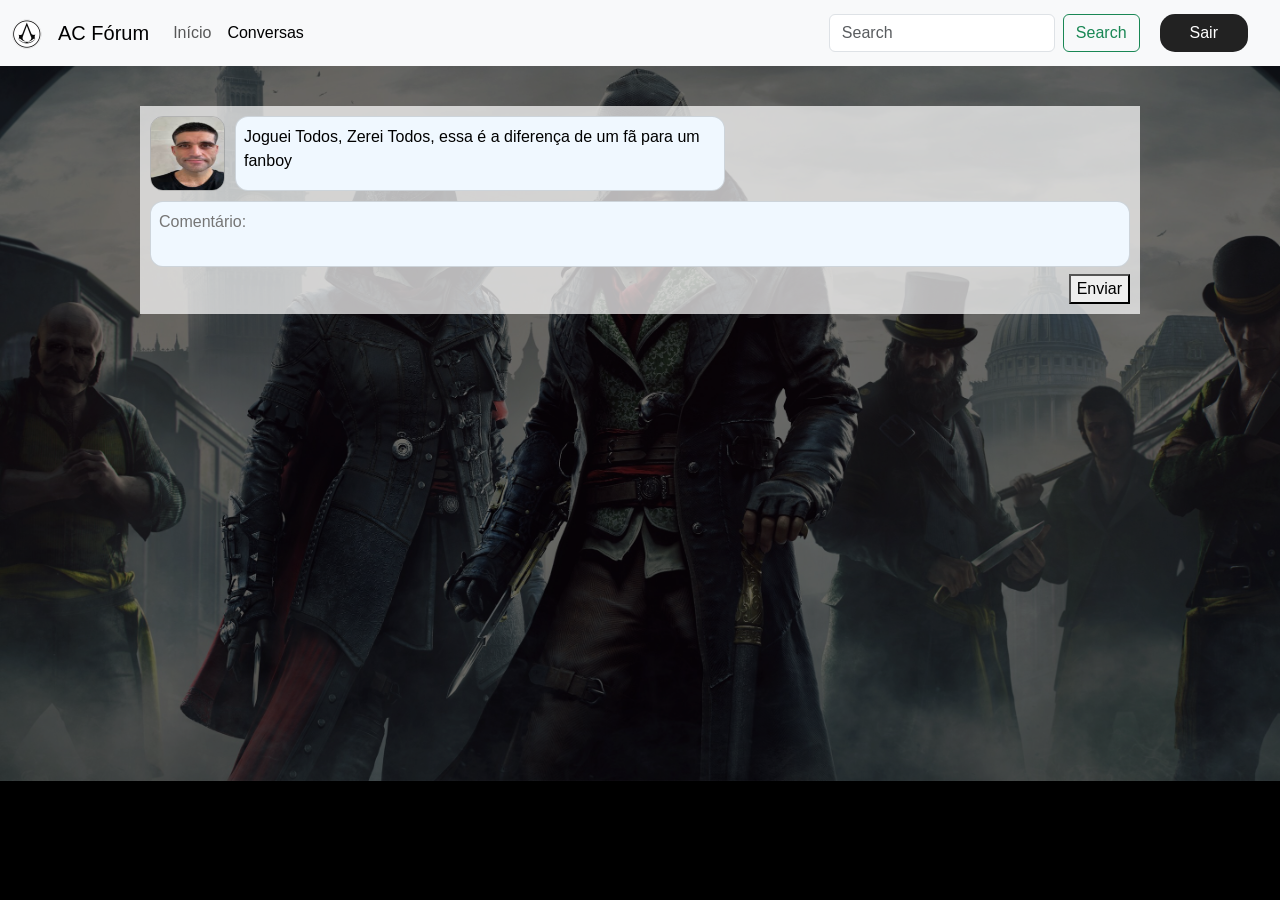
==== comentarios.html @ a1e3f80f "add - style da aba de comentarios" ====
<!DOCTYPE html>
<html lang="en">

<head>
    <meta charset="UTF-8">
    <meta name="viewport" content="width=device-width, initial-scale=1.0">
    <title>Comentários</title>
    <link href="https://cdn.jsdelivr.net/npm/bootstrap@5.3.8/dist/css/bootstrap.min.css" rel="stylesheet"
        integrity="sha384-sRIl4kxILFvY47J16cr9ZwB07vP4J8+LH7qKQnuqkuIAvNWLzeN8tE5YBujZqJLB" crossorigin="anonymous">
    <link rel="stylesheet" href="style.css">
</head>

<body id="body_comentario">

    <header>
        <nav class="navbar navbar-expand-lg bg-body-tertiary d-flex m-0">
            <div class="container-fluid">
                <a class="navbar-brand" href="#">
                    <img src="assets/images/Assassins_Creed_Logo_PNG.png" alt="Bootstrap" width="30" height="30">
                </a>
                <a class="navbar-brand" href="#">AC Fórum</a>
                <button class="navbar-toggler" type="button" data-bs-toggle="collapse"
                    data-bs-target="#navbarSupportedContent">
                    <span class="navbar-toggler-icon"></span>
                </button>
                <div class="collapse navbar-collapse" id="navbarSupportedContent">
                    <ul class="navbar-nav me-auto mb-2 mb-lg-0">
                        <li class="nav-item">
                            <a class="nav-link" aria-current="page" href="forum.html">Início</a>
                        </li>
                        <li class="nav-item">
                            <a class="nav-link active" href="#">Conversas</a>
                        </li>

                    </ul>
                    <form class="d-flex" role="search">
                        <input id="searchInput" class="form-control me-2" type="search" placeholder="Search">
                        <button class="btn btn-outline-success" type="submit">Search</button>
                    </form>
                    <div id="logout_button_div">
                        <div id="logout_button">
                            <a id="logout" href="index.html" class="nav-link">Sair</a>
                        </div>
                    </div>

                </div>
            </div>
        </nav>
    </header>

    <main>
        <section class="d-flex justify-content-center">
            <div id="comentarios">

                <div class="comentario_alheio">
                    <div class="d-flex ">
                        <img class="circulo" src="assets/noticias/noticia_4.png" alt="Foto do Dava">
                        <textarea disabled class="comentario">Joguei Todos, Zerei Todos, essa é a diferença de um fã para um fanboy</textarea>
                    </div>
                </div>

                <div id="div_comentario">
                    <div id="com_personalizado">
                        <textarea id="personalizado" placeholder="Comentário:"></textarea>
                        <div id="botao_comentario">
                            <button>Enviar</button>
                        </div>
                    </div>
                </div>

            </div>
        </section>



    </main>

    <script src="https://cdn.jsdelivr.net/npm/bootstrap@5.3.8/dist/js/bootstrap.bundle.min.js"
        integrity="sha384-FKyoEForCGlyvwx9Hj09JcYn3nv7wiPVlz7YYwJrWVcXK/BmnVDxM+D2scQbITxI"
        crossorigin="anonymous"></script>
    <script src="scripts/script.js"></script>

</body>

</html>
---- style.css ----
html{
    overflow-x:hidden;
}

#body2 {
    background-image:
        linear-gradient(rgba(0, 0, 0, 0)),
        url(assets/images/image_background_2.jpg);
    background-size: cover;
    background-repeat: no-repeat;
    background-position: 3% -3%;
    font-family: Verdana, Geneva, Tahoma, sans-serif;
}

#body_comentario{
    background-image: url(assets/images/image_background_3.jpg);
    background-size: cover;
    background-color: black;
    background-repeat: no-repeat;
    background-position: 3% 4%;
    font-family: Verdana, Geneva, Tahoma, sans-serif;
}
#body_comentario::before {
    content: "";
    position: fixed;
    inset: 0;
    background: rgba(0, 0, 0, 0.568);
    z-index: -1;
}

#body2::before {
    content: "";
    position: fixed;
    inset: 0;
    background: rgba(0, 0, 0, 0.568);
    z-index: -1;
}

#body1 {
    background-image: url(assets/images/image_background.jpg);
    background-size: cover;
    background-color: black;
    background-repeat: no-repeat;
    background-position: 3% 4%;
    font-family: Verdana, Geneva, Tahoma, sans-serif;
}

.image {
    margin-top: 20px;
    margin-bottom: 20px;
    width: 700px;
    caret-color: transparent;

}

#container-login {
    background-color: rgba(236, 236, 236, 0.884) !important;
    color: rgb(0, 0, 0) !important;
    box-shadow: 9px 9px 14px 9px rgba(0, 0, 0, 0.459) !important;

    input {
        padding: 10px !important;
        box-shadow: inset 2px 3px 9px 0px rgba(0, 0, 0, 0.274);
    }

    button {
        box-shadow: 0 5px 0 rgba(0, 0, 0, 0.274) !important;
        transition: all 0.1s ease;
        background-color: rgba(0, 0, 0, 0.904);
        color: rgb(255, 255, 255);
        border: none;
    }

    button:hover {
        transform: translateY(3px);
        box-shadow: 0 2px 0 rgba(0, 0, 0, 0.274) !important;
        transition: all 0.1s ease;
        background-color: rgba(0, 0, 0, 0.616);
        color: rgb(255, 255, 255);
        border: none;
    }
}

.position-form {
    max-width: 400px;
    position: absolute;
    bottom: -150px;
    left: 50%;
}

#image-logo {
    max-width: 800px;
}

#logout_button_div {
    display: flex;
    justify-content: center;
    gap: 10px !important;
}

#logout_button {
    color: white;
    align-items: center;
    background-color: rgba(0, 0, 0, 0.863);
    border-radius: 15px;
    padding: 7px 30px;
    margin: 6px 20px;
    max-width: 400px;
}

.sections {
    margin-top: 90px !important;
    margin: 0px 50px;
    background-color: rgba(240, 248, 255, 0.932) !important;
    padding: 10px;
    color: black !important;
    border-radius: 10px 10px 0px 0px;
    justify-content: center !important;
    min-width: 300px;
    max-width: 350px;
}

.row {
    margin-top: 0px !important;
    margin-bottom: 0px !important;
    display: flex !important;
    flex-wrap: wrap !important;
    justify-content: center !important;
}

@media (max-width: 1000px) {
    .row {
        justify-content: flex-start !important;
        gap: 10px;
    }
}

.div_noticia_titulo {
    justify-content: center !important;
    text-align: center;
    display: flex;
    font-size: 20px;
    margin-bottom: 10px;
}

.div_noticia_subtitulo {
    justify-content: center !important;
    display: flex;
    margin-bottom: 4px;
}

#mensagem {
    margin: 0;
    padding: 0;
    visibility: hidden;
    height: 0;
}

#erro {
    margin: 0;
    padding: 0;
    visibility: visible;
}

.circulo{
    height: 75px;
    width: 75px;
    border-radius: 13px;
    margin-right: 10px;
    border: 1px solid rgba(0, 0, 0, 0.144);
}

textarea{ 
    background-color: aliceblue;
    color: black;
    border-radius: 13px;
    border: 1px solid rgba(0, 0, 0, 0.144);
    overflow-y: hidden;
    resize: none;
    align-items: center;
    width: 50%;
    padding: 8PX;
}

#comentarios{
    margin-top: 40px;
    background-color: rgba(255, 255, 255, 0.712);
    justify-content: center;
    width: 1000px;
    height: auto;
}

.comentario_alheio{
    margin: 10px 10px;
}

#div_comentario{
    margin: 10px 10px;
}

#personalizado{
    width: 100%;
}

#botao_comentario{
    display: flex;
    justify-content: flex-end;
}

.primeiro_com{
    visibility: hidden;
    margin: 0px;
    padding: 0px;
    width: 0;
    height: 0;
}

.comentario{
    align-items: center;
}
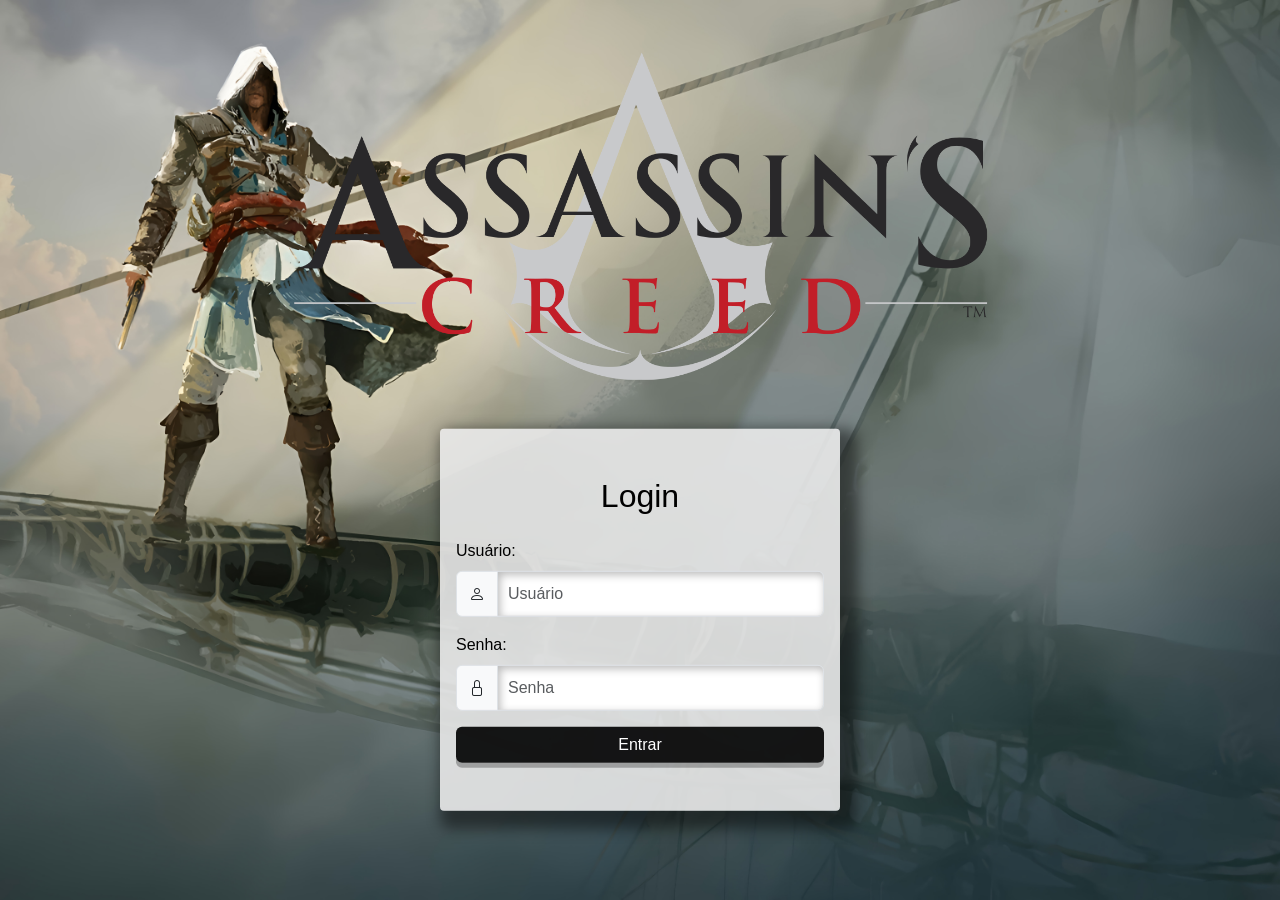
==== commit 06c4e494: "FIX - Erro de captação de um forms de outro HTML" ====
--- a/comentarios.html
+++ b/comentarios.html
@@ -59,14 +59,14 @@
                     </div>
                 </div>
 
-                <div id="div_comentario">
+                <form id="mandar_comentario">
                     <div id="com_personalizado">
                         <textarea id="personalizado" placeholder="Comentário:"></textarea>
                         <div id="botao_comentario">
-                            <button>Enviar</button>
+                            <button type="submit">Enviar</button>
                         </div>
                     </div>
-                </div>
+                </form>
 
             </div>
         </section>
